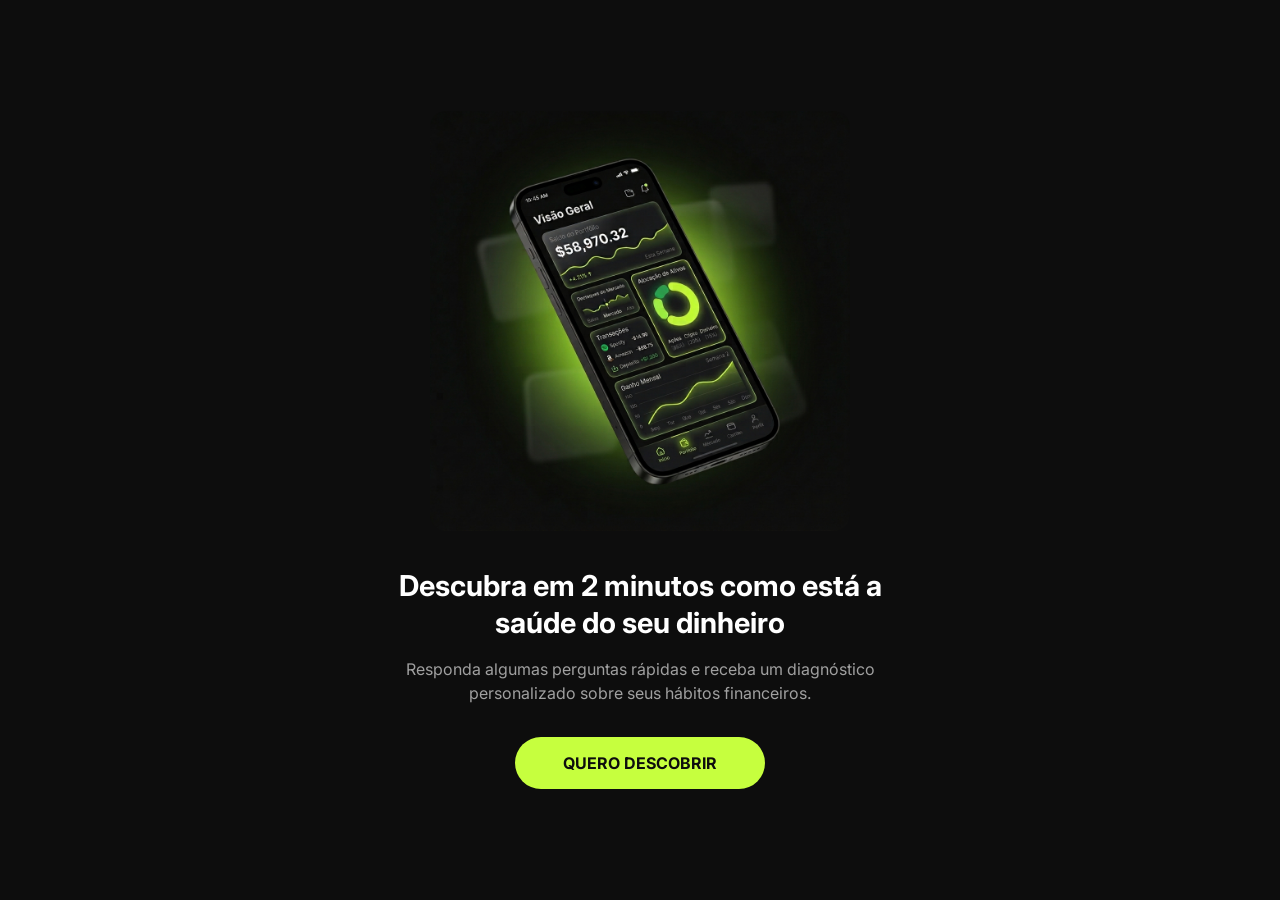
==== quiz/index.html @ 5b1c0f75 "Restructure: quiz/ + vendas/ pages, route CTA to sales page Co-Authored-By: Claude Opus 4.6 <noreply" ====
<!DOCTYPE html>
<html lang="pt-BR">
<head>
<meta charset="UTF-8">
<meta name="viewport" content="width=device-width, initial-scale=1.0">
<title>Quiz Ziggy — Descubra a saúde do seu dinheiro</title>
<link rel="preconnect" href="https://fonts.googleapis.com">
<link href="https://fonts.googleapis.com/css2?family=Inter:wght@400;600;700&display=swap" rel="stylesheet">
<link rel="stylesheet" href="style.css">
</head>
<body>

<!-- ABERTURA -->
<section id="screen-intro" class="screen active">
  <div class="container">
    <img src="imagens/img de abertura.jpeg" alt="Mockup do app Ziggy" class="quiz-img">
    <h1>Descubra em 2 minutos como está a saúde do seu dinheiro</h1>
    <p class="subtitle">Responda algumas perguntas rápidas e receba um diagnóstico personalizado sobre seus hábitos financeiros.</p>
    <button class="btn-primary" onclick="goTo('screen-q1')">QUERO DESCOBRIR</button>
  </div>
</section>

<!-- ETAPA 01 — Engajamento -->
<section id="screen-q1" class="screen">
  <div class="container">
    <div class="progress-bar"><div class="progress-fill" style="width:10%"></div></div>
    <p class="step-label">Etapa 1 de 10</p>
    <h2>Qual é a sua faixa de idade?</h2>
    <div class="options single" data-question="q1">
      <button class="option-card" data-value="18-24">18 a 24 anos</button>
      <button class="option-card" data-value="25-34">25 a 34 anos</button>
      <button class="option-card" data-value="35-44">35 a 44 anos</button>
      <button class="option-card" data-value="45+">45 anos ou mais</button>
    </div>
    <button class="btn-primary btn-next" onclick="goTo('screen-q2')" disabled>CONTINUAR</button>
  </div>
</section>

<!-- ETAPA 02 — Problema -->
<section id="screen-q2" class="screen">
  <div class="container">
    <div class="progress-bar"><div class="progress-fill" style="width:20%"></div></div>
    <p class="step-label">Etapa 2 de 10</p>
    <h2>Hoje, como você descreveria sua vida financeira?</h2>
    <div class="options single" data-question="q2">
      <button class="option-card" data-value="organizada">Está organizada</button>
      <button class="option-card" data-value="melhorar">Poderia melhorar</button>
      <button class="option-card" data-value="incendios">Vivo apagando incêndios</button>
      <button class="option-card" data-value="sem-nocao">Nunca sei para onde meu dinheiro vai</button>
    </div>
    <button class="btn-primary btn-next" onclick="goTo('screen-q3')" disabled>CONTINUAR</button>
  </div>
</section>

<section id="screen-q3" class="screen">
  <div class="container">
    <div class="progress-bar"><div class="progress-fill" style="width:30%"></div></div>
    <p class="step-label">Etapa 3 de 10</p>
    <h2>Em quais situações você mais perde dinheiro?</h2>
    <p class="hint">Selecione todas que se aplicam</p>
    <div class="options multi" data-question="q3">
      <button class="option-card" data-value="impulso">Compras por impulso</button>
      <button class="option-card" data-value="delivery">Delivery</button>
      <button class="option-card" data-value="assinaturas">Assinaturas esquecidas</button>
      <button class="option-card" data-value="cartao">Cartão de crédito</button>
      <button class="option-card" data-value="parcelamentos">Parcelamentos</button>
      <button class="option-card" data-value="sem-ideia">Não faço ideia</button>
    </div>
    <button class="btn-primary btn-next" onclick="goTo('screen-q4')" disabled>CONTINUAR</button>
  </div>
</section>

<section id="screen-q4" class="screen">
  <div class="container">
    <div class="progress-bar"><div class="progress-fill" style="width:40%"></div></div>
    <p class="step-label">Etapa 4 de 10</p>
    <h2>Você sabe exatamente quanto gasta por mês?</h2>
    <div class="options single" data-question="q4">
      <button class="option-card" data-value="sim">Sim</button>
      <button class="option-card" data-value="ideia">Tenho uma ideia</button>
      <button class="option-card" data-value="nao">Não faço ideia</button>
    </div>
    <button class="btn-primary btn-next" onclick="goTo('screen-q5')" disabled>CONTINUAR</button>
  </div>
</section>

<section id="screen-q5" class="screen">
  <div class="container">
    <div class="progress-bar"><div class="progress-fill" style="width:50%"></div></div>
    <p class="step-label">Etapa 5 de 10</p>
    <h2>Há quanto tempo você sente que perdeu o controle das suas finanças?</h2>
    <div class="options single" data-question="q5">
      <button class="option-card" data-value="mes">Só esse mês</button>
      <button class="option-card" data-value="meses">Alguns meses</button>
      <button class="option-card" data-value="ano">Mais de um ano</button>
      <button class="option-card" data-value="nunca">Não lembro de já ter tido controle</button>
    </div>
    <button class="btn-primary btn-next" onclick="goTo('screen-q6')" disabled>CONTINUAR</button>
  </div>
</section>

<section id="screen-q6" class="screen">
  <div class="container">
    <div class="progress-bar"><div class="progress-fill" style="width:60%"></div></div>
    <p class="step-label">Etapa 6 de 10</p>
    <h2>No final do mês normalmente você...</h2>
    <div class="options single" data-question="q6">
      <button class="option-card" data-value="sobra">Sobra dinheiro</button>
      <button class="option-card" data-value="zero">Fico no zero a zero</button>
      <button class="option-card" data-value="limite">Uso o limite</button>
      <button class="option-card" data-value="emprestado">Preciso pegar dinheiro emprestado</button>
    </div>
    <button class="btn-primary btn-next" onclick="goTo('screen-transition1')" disabled>CONTINUAR</button>
  </div>
</section>

<!-- TRANSIÇÃO 1 — Prova social -->
<section id="screen-transition1" class="screen">
  <div class="container">
    <p class="social-proof">+12.000 pessoas já começaram a organizar suas finanças usando inteligência artificial.</p>
    <img src="imagens/imgprovasocial.jpeg" alt="Prova social Ziggy" class="quiz-img">
    <p class="transition-text">Imagine saber exatamente para onde seu dinheiro está indo todos os meses.</p>
    <button class="btn-primary" onclick="goTo('screen-q7')">EU QUERO ISSO</button>
  </div>
</section>

<!-- ETAPA 03 — Desejo -->
<section id="screen-q7" class="screen">
  <div class="container">
    <div class="progress-bar"><div class="progress-fill" style="width:70%"></div></div>
    <p class="step-label">Etapa 7 de 10</p>
    <h2>Qual é o seu maior objetivo financeiro?</h2>
    <p class="hint">Selecione todas que se aplicam</p>
    <div class="options multi" data-question="q7">
      <button class="option-card" data-value="economizar">Economizar dinheiro</button>
      <button class="option-card" data-value="dividas">Sair das dívidas</button>
      <button class="option-card" data-value="investir">Investir</button>
      <button class="option-card" data-value="carro">Comprar um carro</button>
      <button class="option-card" data-value="casa">Comprar uma casa</button>
      <button class="option-card" data-value="viajar">Viajar</button>
      <button class="option-card" data-value="tranquilidade">Ter tranquilidade financeira</button>
    </div>
    <button class="btn-primary btn-next" onclick="goTo('screen-q8')" disabled>CONTINUAR</button>
  </div>
</section>

<section id="screen-q8" class="screen">
  <div class="container">
    <div class="progress-bar"><div class="progress-fill" style="width:80%"></div></div>
    <p class="step-label">Etapa 8 de 10</p>
    <h2>Se você tivesse total clareza sobre seu dinheiro hoje, o que mudaria primeiro na sua vida?</h2>
    <div class="options single" data-question="q8">
      <button class="option-card" data-value="dormir">Eu dormiria mais tranquilo</button>
      <button class="option-card" data-value="dividas">Eu pagaria minhas dívidas mais rápido</button>
      <button class="option-card" data-value="guardar">Eu conseguiria guardar dinheiro todo mês</button>
      <button class="option-card" data-value="aperto">Eu pararia de viver no aperto</button>
    </div>
    <button class="btn-primary btn-next" onclick="goTo('screen-transition2')" disabled>CONTINUAR</button>
  </div>
</section>

<!-- TRANSIÇÃO 2 -->
<section id="screen-transition2" class="screen">
  <div class="container">
    <h2>Imagine descobrir cobranças esquecidas automaticamente...</h2>
    <p class="transition-text">Assinaturas que você nem lembra mais. Gastos que cresceram sem perceber. Oportunidades reais de economizar.</p>
    <img src="imagens/imgnotificações.jpeg" alt="Notificações Ziggy no WhatsApp" class="quiz-img">
    <button class="btn-primary" onclick="goTo('screen-q9')">CONTINUAR</button>
  </div>
</section>

<!-- ETAPA 04 — Solução -->
<section id="screen-q9" class="screen">
  <div class="container">
    <div class="progress-bar"><div class="progress-fill" style="width:90%"></div></div>
    <p class="step-label">Etapa 9 de 10</p>
    <h2>Como você controla suas finanças hoje?</h2>
    <div class="options single" data-question="q9">
      <button class="option-card" data-value="papel">Papel</button>
      <button class="option-card" data-value="planilha">Planilha</button>
      <button class="option-card" data-value="app">Aplicativo</button>
      <button class="option-card" data-value="banco">Banco</button>
      <button class="option-card" data-value="nada">Não controlo</button>
    </div>
    <button class="btn-primary btn-next" onclick="goTo('screen-q10')" disabled>CONTINUAR</button>
  </div>
</section>

<section id="screen-q10" class="screen">
  <div class="container">
    <div class="progress-bar"><div class="progress-fill" style="width:100%"></div></div>
    <p class="step-label">Etapa 10 de 10</p>
    <h2>Se uma inteligência artificial pudesse organizar tudo isso automaticamente pra você, sem planilha e sem esforço...</h2>
    <div class="options single" data-question="q10">
      <button class="option-card" data-value="imediatamente">Usaria imediatamente</button>
      <button class="option-card" data-value="testar">Gostaria de testar</button>
      <button class="option-card" data-value="depende">Depende de como funciona</button>
      <button class="option-card" data-value="sozinho">Ainda prefiro fazer sozinho</button>
    </div>
    <button class="btn-primary btn-next" onclick="goTo('screen-loading')" disabled>VER MEU RESULTADO</button>
  </div>
</section>

<!-- LOADING -->
<section id="screen-loading" class="screen">
  <div class="container loading-container">
    <h2>Estamos analisando seu perfil financeiro...</h2>
    <div class="progress-bar loading-bar"><div class="progress-fill" id="loading-fill"></div></div>
    <p class="loading-text" id="loading-text">Identificando padrões...</p>
  </div>
</section>

<!-- RESULTADO -->
<section id="screen-result" class="screen">
  <div class="container">
    <p class="result-label">Seu perfil financeiro é:</p>
    <h1 id="result-title"></h1>
    <p id="result-desc" class="result-desc"></p>

    <p id="result-bridge" class="result-bridge"></p>

    <div class="result-box">
      <h3>Seu próximo passo</h3>
      <p>A boa notícia: existe uma forma simples de resolver isso sem planilha complicada.</p>
      <p>O Ziggy usa inteligência artificial pra organizar seus gastos automaticamente e mostrar onde você está desperdiçando dinheiro — direto no seu WhatsApp.</p>
      <p>Você gostaria de ver como isso funcionaria com o seu perfil, agora mesmo?</p>
    </div>

    <img src="imagens/mockup premium.jpeg" alt="Mockup premium Ziggy" class="quiz-img">

    <a href="/vendas/" class="btn-primary btn-cta">QUERO CONHECER O ZIGGY</a>
  </div>
</section>

<script src="script.js"></script>
</body>
</html>
---- quiz/style.css ----
* {
  margin: 0;
  padding: 0;
  box-sizing: border-box;
}

body {
  font-family: 'Inter', sans-serif;
  background: #0D0D0D;
  color: #FFFFFF;
  min-height: 100vh;
}

.screen {
  display: none;
  min-height: 100vh;
  padding: 40px 20px;
  align-items: center;
  justify-content: center;
}

.screen.active {
  display: flex;
}

.container {
  max-width: 520px;
  margin: 0 auto;
  width: 100%;
  text-align: center;
}

h1 {
  font-size: 1.8rem;
  font-weight: 700;
  line-height: 1.3;
  margin-bottom: 16px;
}

h2 {
  font-size: 1.4rem;
  font-weight: 700;
  line-height: 1.3;
  margin-bottom: 24px;
}

.subtitle {
  color: #A0A0A0;
  font-size: 1rem;
  line-height: 1.5;
  margin-bottom: 32px;
}

.step-label {
  color: #A0A0A0;
  font-size: 0.85rem;
  margin-bottom: 20px;
}

.hint {
  color: #A0A0A0;
  font-size: 0.85rem;
  margin-top: -16px;
  margin-bottom: 20px;
}

/* Progress bar */
.progress-bar {
  background: #1A1A1A;
  border-radius: 100px;
  height: 6px;
  width: 100%;
  margin-bottom: 16px;
  overflow: hidden;
}

.progress-fill {
  background: #C6FF3E;
  height: 100%;
  border-radius: 100px;
  transition: width 0.4s ease;
}

/* Option cards */
.options {
  display: flex;
  flex-direction: column;
  gap: 12px;
  margin-bottom: 32px;
}

.option-card {
  background: #1A1A1A;
  border: 1px solid #2A2A2A;
  border-radius: 12px;
  padding: 16px 20px;
  color: #FFFFFF;
  font-family: 'Inter', sans-serif;
  font-size: 1rem;
  text-align: left;
  cursor: pointer;
  transition: all 0.2s ease;
}

.option-card:hover {
  border-color: #C6FF3E;
  box-shadow: 0 0 12px rgba(198, 255, 62, 0.15);
}

.option-card.selected {
  border-color: #C6FF3E;
  background: #1F2B0E;
  box-shadow: 0 0 16px rgba(198, 255, 62, 0.2);
}

/* Buttons */
.btn-primary {
  display: inline-block;
  background: #C6FF3E;
  color: #0D0D0D;
  font-family: 'Inter', sans-serif;
  font-size: 1rem;
  font-weight: 700;
  border: none;
  border-radius: 100px;
  padding: 16px 48px;
  cursor: pointer;
  transition: background 0.2s ease;
  text-decoration: none;
}

.btn-primary:hover {
  background: #B5EE2E;
}

.btn-primary:disabled {
  opacity: 0.4;
  cursor: not-allowed;
}

.btn-next {
  width: 100%;
}

/* Quiz images */
.quiz-img {
  width: 100%;
  max-width: 420px;
  border-radius: 16px;
  margin-bottom: 32px;
}

/* Transition screens */
.social-proof {
  color: #C6FF3E;
  font-size: 1.1rem;
  font-weight: 600;
  margin-bottom: 32px;
}

.transition-text {
  color: #A0A0A0;
  font-size: 1rem;
  line-height: 1.6;
  margin-bottom: 32px;
}

/* Loading */
.loading-container {
  display: flex;
  flex-direction: column;
  align-items: center;
  justify-content: center;
  min-height: 60vh;
}

.loading-bar {
  width: 100%;
  max-width: 320px;
  margin-bottom: 16px;
}

.loading-text {
  color: #A0A0A0;
  font-size: 0.9rem;
}

/* Result */
.result-label {
  color: #A0A0A0;
  font-size: 0.9rem;
  margin-bottom: 8px;
  text-transform: uppercase;
  letter-spacing: 1px;
}

.result-desc {
  color: #A0A0A0;
  font-size: 1rem;
  line-height: 1.6;
  margin-bottom: 32px;
}

.result-bridge {
  color: #C6FF3E;
  font-size: 1rem;
  line-height: 1.6;
  margin-bottom: 32px;
  font-weight: 600;
}

.result-box {
  background: #1A1A1A;
  border: 1px solid #2A2A2A;
  border-radius: 16px;
  padding: 32px 24px;
  text-align: left;
  margin-bottom: 32px;
}

.result-box h3 {
  font-size: 1.1rem;
  font-weight: 700;
  margin-bottom: 16px;
  color: #C6FF3E;
}

.result-box p {
  color: #A0A0A0;
  font-size: 0.95rem;
  line-height: 1.6;
  margin-bottom: 12px;
}

.result-box p:last-child {
  color: #FFFFFF;
  margin-bottom: 0;
}

.btn-cta {
  display: block;
  width: 100%;
  text-align: center;
  margin-top: 24px;
  padding: 18px 48px;
  font-size: 1.1rem;
}

/* Smooth transitions */
.screen {
  animation: fadeIn 0.3s ease;
}

@keyframes fadeIn {
  from { opacity: 0; transform: translateY(12px); }
  to { opacity: 1; transform: translateY(0); }
}
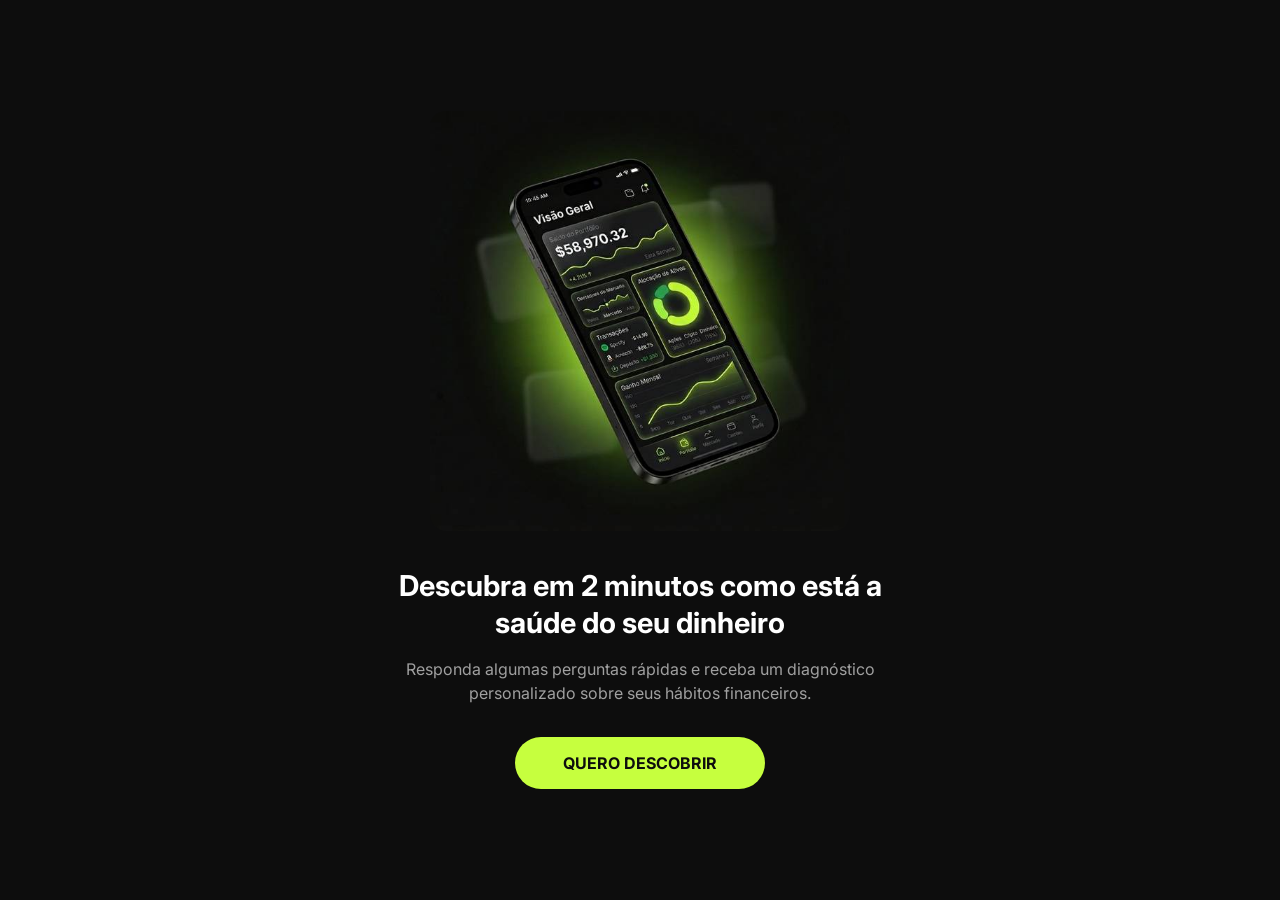
==== commit e8ea3f69: "Optimize: compress images 96%, embed quiz imgs as base64, fix reveal loading - Compressed vendas ima" ====
--- a/quiz/index.html
+++ b/quiz/index.html
@@ -13,7 +13,7 @@
 <!-- ABERTURA -->
 <section id="screen-intro" class="screen active">
   <div class="container">
-    <img src="imagens/img de abertura.jpeg" alt="Mockup do app Ziggy" class="quiz-img">
+    <img src="[data-uri]" alt="Mockup do app Ziggy" class="quiz-img">
     <h1>Descubra em 2 minutos como está a saúde do seu dinheiro</h1>
     <p class="subtitle">Responda algumas perguntas rápidas e receba um diagnóstico personalizado sobre seus hábitos financeiros.</p>
     <button class="btn-primary" onclick="goTo('screen-q1')">QUERO DESCOBRIR</button>
@@ -118,7 +118,7 @@
 <section id="screen-transition1" class="screen">
   <div class="container">
     <p class="social-proof">+12.000 pessoas já começaram a organizar suas finanças usando inteligência artificial.</p>
-    <img src="imagens/imgprovasocial.jpeg" alt="Prova social Ziggy" class="quiz-img">
+    <img src="[data-uri]" alt="Prova social Ziggy" class="quiz-img">
     <p class="transition-text">Imagine saber exatamente para onde seu dinheiro está indo todos os meses.</p>
     <button class="btn-primary" onclick="goTo('screen-q7')">EU QUERO ISSO</button>
   </div>
@@ -164,7 +164,7 @@
   <div class="container">
     <h2>Imagine descobrir cobranças esquecidas automaticamente...</h2>
     <p class="transition-text">Assinaturas que você nem lembra mais. Gastos que cresceram sem perceber. Oportunidades reais de economizar.</p>
-    <img src="imagens/imgnotificações.jpeg" alt="Notificações Ziggy no WhatsApp" class="quiz-img">
+    <img src="[data-uri]" alt="Notificações Ziggy no WhatsApp" class="quiz-img">
     <button class="btn-primary" onclick="goTo('screen-q9')">CONTINUAR</button>
   </div>
 </section>
@@ -219,6 +219,8 @@
 
     <p id="result-bridge" class="result-bridge"></p>
 
+    <img src="[data-uri]" alt="Mockup premium Ziggy" class="quiz-img">
+
     <div class="result-box">
       <h3>Seu próximo passo</h3>
       <p>A boa notícia: existe uma forma simples de resolver isso sem planilha complicada.</p>
@@ -226,7 +228,6 @@
       <p>Você gostaria de ver como isso funcionaria com o seu perfil, agora mesmo?</p>
     </div>
 
-    <img src="imagens/mockup premium.jpeg" alt="Mockup premium Ziggy" class="quiz-img">
 
     <a href="/vendas/" class="btn-primary btn-cta">QUERO CONHECER O ZIGGY</a>
   </div>
